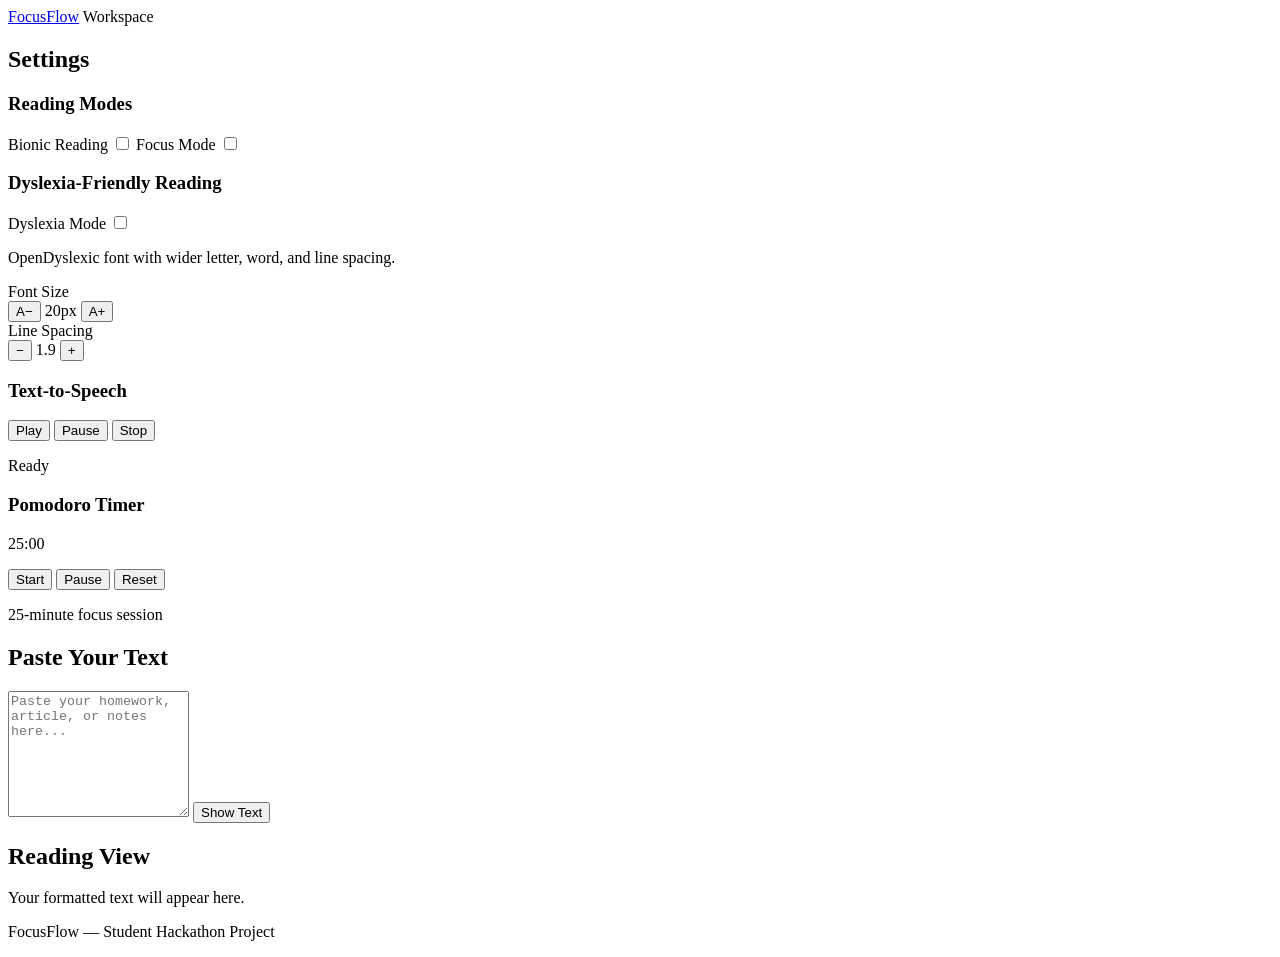
==== workspace.html @ e314cb2d "Add files via upload" ====
<!doctype html>
<html lang="en">
  <head>
    <meta charset="UTF-8" />
    <meta name="viewport" content="width=device-width, initial-scale=1.0" />
    <title>Workspace — FocusFlow</title>
    <link rel="stylesheet" href="css/fonts.css" />
    <link rel="stylesheet" href="css/style.css" />
    
  </head>
  <body class="workspace-page">
    <header class="site-header">
      <div class="container header-inner">
        <a href="index.html" class="logo">FocusFlow</a>
        <span class="header-label">Workspace</span>
      </div>
    </header>

    <main class="workspace-main container">
      <!-- Settings panel -->
      <aside class="settings-panel" id="settingsPanel">
        <h2>Settings</h2>

        <!-- Reading modes -->
        <div class="setting-group">
          <h3>Reading Modes</h3>

          <label class="toggle-row">
            <span>Bionic Reading</span>
            <input type="checkbox" id="bionicToggle" />
          </label>

          <label class="toggle-row">
            <span>Focus Mode</span>
            <input type="checkbox" id="focusToggle" />
          </label>
        </div>
        

        <!-- Dyslexia-friendly reading -->
        <div class="setting-group dyslexia-settings">
          <h3>Dyslexia-Friendly Reading</h3>

          <label class="toggle-row" for="dyslexiaToggle">
            <span>Dyslexia Mode</span>
            <span class="toggle-switch">
              <input
                type="checkbox"
                id="dyslexiaToggle"
                aria-label="Toggle dyslexia-friendly reading mode"
              />
              <span class="toggle-slider"></span>
            </span>
          </label>

          <p class="hint dyslexia-hint">
            OpenDyslexic font with wider letter, word, and line spacing.
          </p>

          <div class="dyslexia-controls">
            <div class="control-row">
              <span class="control-label">Font Size</span>
              <div class="stepper-controls">
                <button
                  type="button"
                  class="btn btn-small"
                  id="fontDecrease"
                  aria-label="Decrease font size"
                >
                  A−
                </button>
                <span id="fontSizeLabel">20px</span>
                <button
                  type="button"
                  class="btn btn-small"
                  id="fontIncrease"
                  aria-label="Increase font size"
                >
                  A+
                </button>
              </div>
            </div>

            <div class="control-row">
              <span class="control-label">Line Spacing</span>
              <div class="stepper-controls">
                <button
                  type="button"
                  class="btn btn-small"
                  id="lineDecrease"
                  aria-label="Decrease line spacing"
                >
                  −
                </button>
                <span id="lineSpacingLabel">1.9</span>
                <button
                  type="button"
                  class="btn btn-small"
                  id="lineIncrease"
                  aria-label="Increase line spacing"
                >
                  +
                </button>
              </div>
            </div>
          </div>
        </div>

        <!-- Text-to-speech -->
        <div class="setting-group">
          <h3>Text-to-Speech</h3>
          <div class="button-row">
            <button type="button" class="btn btn-small" id="ttsPlay">
              Play
            </button>
            <button type="button" class="btn btn-small" id="ttsPause">
              Pause
            </button>
            <button type="button" class="btn btn-small" id="ttsStop">
              Stop
            </button>
          </div>
          <p class="hint" id="ttsStatus">Ready</p>
        </div>

        <!-- Pomodoro timer -->
        <div class="setting-group">
          <h3>Pomodoro Timer</h3>
          <p class="timer-display" id="timerDisplay">25:00</p>
          <div class="button-row">
            <button type="button" class="btn btn-small" id="timerStart">
              Start
            </button>
            <button type="button" class="btn btn-small" id="timerPause">
              Pause
            </button>
            <button type="button" class="btn btn-small" id="timerReset">
              Reset
            </button>
          </div>
          <p class="hint">25-minute focus session</p>
        </div>
      </aside>

      <!-- Main content area -->
      <div class="workspace-content">
        <!-- Text input -->
        <section class="panel input-panel">
          <label for="textInput">
            <h2>Paste Your Text</h2>
          </label>
          <textarea
            id="textInput"
            placeholder="Paste your homework, article, or notes here..."
            rows="8"
          ></textarea>
          <button type="button" class="btn btn-primary" id="applyText">
            Show Text
          </button>
        </section>

        <!-- Reading output -->
        <section class="panel output-panel">
          <h2>Reading View</h2>
          <div id="readingOutput" class="reading-output" aria-live="polite">
            <p class="placeholder-text">
              Your formatted text will appear here.
            </p>
          </div>
        </section>
      </div>
    </main>

    <footer class="site-footer workspace-footer">
      <div class="container">
        <p>FocusFlow — Student Hackathon Project</p>
      </div>
    </footer>

    <script src="js/workspace.js"></script>
  </body>
</html>
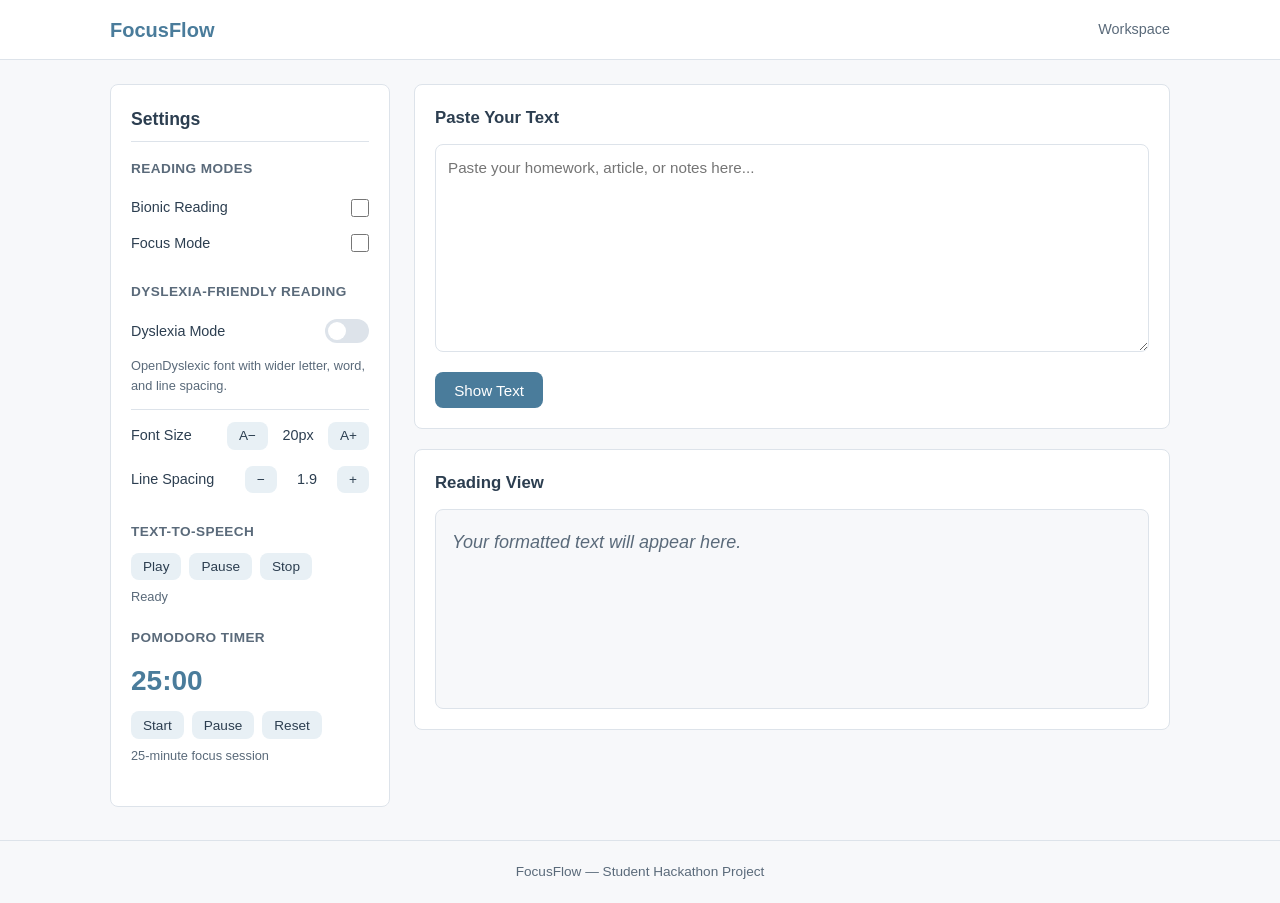
==== commit 7bf272f4: "Fix HTML encoding issues in workspace.html" ====
--- a/workspace.html
+++ b/workspace.html
@@ -4,8 +4,8 @@
     <meta charset="UTF-8" />
     <meta name="viewport" content="width=device-width, initial-scale=1.0" />
     <title>Workspace — FocusFlow</title>
-    <link rel="stylesheet" href="css/fonts.css" />
-    <link rel="stylesheet" href="css/style.css" />
+    <link rel="stylesheet" href="fonts.css" />
+    <link rel="stylesheet" href="style.css" />
     
   </head>
   <body class="workspace-page">
--- a/fonts.css
+++ b/fonts.css
@@ -0,0 +1,44 @@
+/* OpenDyslexic Font */
+
+@font-face {
+  font-family: "OpenDyslexic";
+  font-style: normal;
+  font-weight: 400;
+  font-display: swap;
+  src: url("https://cdn.jsdelivr.net/npm/@fontsource/opendyslexic@5.0.0/files/opendyslexic-latin-400-normal.woff2")
+    format("woff2");
+}
+
+@font-face {
+  font-family: "OpenDyslexic";
+  font-style: normal;
+  font-weight: 700;
+  font-display: swap;
+  src: url("https://cdn.jsdelivr.net/npm/@fontsource/opendyslexic@5.0.0/files/opendyslexic-latin-700-normal.woff2")
+    format("woff2");
+}
+
+/* Dyslexia Reading Mode */
+
+.dyslexia-mode {
+  font-family: "OpenDyslexic", Arial, sans-serif;
+  font-size: 1.25rem;
+  line-height: 2;
+  letter-spacing: 0.06em;
+  word-spacing: 0.15em;
+  max-width: 65ch;
+  color: #222;
+}
+
+/* Optional: Improve readability further */
+
+.dyslexia-mode p {
+  margin-bottom: 1.5rem;
+}
+
+.dyslexia-mode h1,
+.dyslexia-mode h2,
+.dyslexia-mode h3 {
+  font-family: "OpenDyslexic", Arial, sans-serif;
+  line-height: 1.6;
+}
--- a/style.css
+++ b/style.css
@@ -0,0 +1,544 @@
+
+*,
+*::before,
+*::after {
+  box-sizing: border-box;
+  margin: 0;
+  padding: 0;
+}
+
+:root {
+  --color-bg: #f7f8fa;
+  --color-surface: #ffffff;
+  --color-text: #2c3e50;
+  --color-text-light: #5a6a7a;
+  --color-primary: #4a7c9b;
+  --color-primary-dark: #3a6580;
+  --color-border: #dde3ea;
+  --color-accent: #e8f0f5;
+  --font-main: "Segoe UI", Tahoma, Geneva, Verdana, sans-serif;
+  --font-dyslexic: "OpenDyslexic", "Segoe UI", sans-serif;
+  --reading-font-size: 18px;
+  --reading-line-height: 1.8;
+  --dyslexia-letter-spacing: 0.06em;
+  --dyslexia-word-spacing: 0.15em;
+  --radius: 8px;
+  --spacing: 1rem;
+}
+
+body {
+  font-family: var(--font-main);
+  color: var(--color-text);
+  background-color: var(--color-bg);
+  line-height: 1.6;
+}
+
+.container {
+  max-width: 1100px;
+  margin: 0 auto;
+  padding: 0 1.25rem;
+}
+
+a {
+  color: var(--color-primary);
+  text-decoration: none;
+}
+
+a:hover {
+  text-decoration: underline;
+}
+
+/* ===== Header ===== */
+.site-header {
+  background: var(--color-surface);
+  border-bottom: 1px solid var(--color-border);
+  padding: 0.85rem 0;
+}
+
+.header-inner {
+  display: flex;
+  align-items: center;
+  justify-content: space-between;
+}
+
+.logo {
+  font-size: 1.25rem;
+  font-weight: 700;
+  color: var(--color-primary);
+  text-decoration: none;
+}
+
+.logo:hover {
+  text-decoration: none;
+}
+
+.header-label {
+  color: var(--color-text-light);
+  font-size: 0.9rem;
+}
+
+/* ===== Buttons ===== */
+.btn {
+  display: inline-block;
+  padding: 0.6rem 1.2rem;
+  border: none;
+  border-radius: var(--radius);
+  font-size: 0.95rem;
+  font-family: inherit;
+  cursor: pointer;
+  background: var(--color-accent);
+  color: var(--color-text);
+  transition: background 0.15s;
+}
+
+.btn:hover {
+  background: var(--color-border);
+}
+
+.btn-primary {
+  background: var(--color-primary);
+  color: #fff;
+}
+
+.btn-primary:hover {
+  background: var(--color-primary-dark);
+}
+
+.btn-small {
+  padding: 0.4rem 0.75rem;
+  font-size: 0.85rem;
+}
+
+/* ===== Landing Page ===== */
+.hero {
+  padding: 3.5rem 0 3rem;
+  text-align: center;
+}
+
+.hero h1 {
+  font-size: 2.2rem;
+  margin-bottom: 1rem;
+  color: var(--color-text);
+}
+
+.hero-text {
+  max-width: 600px;
+  margin: 0 auto 1.5rem;
+  color: var(--color-text-light);
+  font-size: 1.05rem;
+}
+
+.section {
+  padding: 2.5rem 0;
+}
+
+.section-alt {
+  background: var(--color-surface);
+  border-top: 1px solid var(--color-border);
+  border-bottom: 1px solid var(--color-border);
+}
+
+.section h2 {
+  font-size: 1.5rem;
+  margin-bottom: 1rem;
+}
+
+.section p {
+  color: var(--color-text-light);
+  margin-bottom: 0.75rem;
+  max-width: 700px;
+}
+
+.feature-grid {
+  display: grid;
+  grid-template-columns: repeat(auto-fill, minmax(260px, 1fr));
+  gap: 1rem;
+  margin-top: 1.5rem;
+}
+
+.feature-card {
+  background: var(--color-surface);
+  border: 1px solid var(--color-border);
+  border-radius: var(--radius);
+  padding: 1.25rem;
+}
+
+.feature-card h3 {
+  font-size: 1rem;
+  margin-bottom: 0.5rem;
+  color: var(--color-primary);
+}
+
+.feature-card p {
+  font-size: 0.9rem;
+  margin-bottom: 0;
+}
+
+.cta-section {
+  text-align: center;
+  padding: 3rem 0;
+}
+
+.cta-section h2 {
+  margin-bottom: 0.5rem;
+}
+
+.cta-section p {
+  margin: 0 auto 1.25rem;
+}
+
+/* ===== Footer ===== */
+.site-footer {
+  border-top: 1px solid var(--color-border);
+  padding: 1.25rem 0;
+  text-align: center;
+  color: var(--color-text-light);
+  font-size: 0.85rem;
+}
+
+/* ===== Workspace Layout ===== */
+.workspace-main {
+  display: grid;
+  grid-template-columns: 280px 1fr;
+  gap: 1.5rem;
+  padding-top: 1.5rem;
+  padding-bottom: 2rem;
+  min-height: calc(100vh - 120px);
+}
+
+.workspace-content {
+  display: flex;
+  flex-direction: column;
+  gap: 1.25rem;
+}
+
+/* Settings panel */
+.settings-panel {
+  background: var(--color-surface);
+  border: 1px solid var(--color-border);
+  border-radius: var(--radius);
+  padding: 1.25rem;
+  height: fit-content;
+  position: sticky;
+  top: 1rem;
+}
+
+.settings-panel h2 {
+  font-size: 1.1rem;
+  margin-bottom: 1rem;
+  padding-bottom: 0.5rem;
+  border-bottom: 1px solid var(--color-border);
+}
+
+.setting-group {
+  margin-bottom: 1.25rem;
+}
+
+.setting-group h3 {
+  font-size: 0.85rem;
+  text-transform: uppercase;
+  letter-spacing: 0.03em;
+  color: var(--color-text-light);
+  margin-bottom: 0.6rem;
+}
+
+.toggle-row {
+  display: flex;
+  align-items: center;
+  justify-content: space-between;
+  padding: 0.4rem 0;
+  font-size: 0.9rem;
+  cursor: pointer;
+}
+
+.toggle-row input[type="checkbox"] {
+  width: 18px;
+  height: 18px;
+  cursor: pointer;
+}
+
+/* Simple toggle switch for dyslexia mode */
+.toggle-switch {
+  position: relative;
+  display: inline-block;
+  width: 44px;
+  height: 24px;
+  flex-shrink: 0;
+}
+
+.toggle-switch input {
+  opacity: 0;
+  width: 0;
+  height: 0;
+  position: absolute;
+}
+
+.toggle-slider {
+  position: absolute;
+  inset: 0;
+  background: var(--color-border);
+  border-radius: 24px;
+  cursor: pointer;
+  transition: background 0.15s;
+}
+
+.toggle-slider::before {
+  content: "";
+  position: absolute;
+  width: 18px;
+  height: 18px;
+  left: 3px;
+  top: 3px;
+  background: #fff;
+  border-radius: 50%;
+  transition: transform 0.15s;
+}
+
+.toggle-switch input:checked + .toggle-slider {
+  background: var(--color-primary);
+}
+
+.toggle-switch input:focus-visible + .toggle-slider {
+  outline: 2px solid var(--color-primary);
+  outline-offset: 2px;
+}
+
+.toggle-switch input:checked + .toggle-slider::before {
+  transform: translateX(20px);
+}
+
+.dyslexia-hint {
+  margin-top: 0.35rem;
+  margin-bottom: 0.75rem;
+}
+
+.dyslexia-controls {
+  padding-top: 0.25rem;
+  border-top: 1px solid var(--color-border);
+}
+
+.control-row {
+  display: flex;
+  align-items: center;
+  justify-content: space-between;
+  gap: 0.5rem;
+  padding: 0.5rem 0;
+}
+
+.control-label {
+  font-size: 0.9rem;
+}
+
+.stepper-controls {
+  display: flex;
+  align-items: center;
+  gap: 0.5rem;
+}
+
+.stepper-controls span {
+  font-size: 0.9rem;
+  min-width: 44px;
+  text-align: center;
+  font-variant-numeric: tabular-nums;
+}
+
+.font-size-controls {
+  display: flex;
+  align-items: center;
+  gap: 0.75rem;
+}
+
+.font-size-controls span {
+  font-size: 0.9rem;
+  min-width: 40px;
+  text-align: center;
+}
+
+.button-row {
+  display: flex;
+  gap: 0.5rem;
+  flex-wrap: wrap;
+}
+
+.hint {
+  font-size: 0.8rem;
+  color: var(--color-text-light);
+  margin-top: 0.4rem;
+}
+
+.timer-display {
+  font-size: 1.75rem;
+  font-weight: 700;
+  font-variant-numeric: tabular-nums;
+  color: var(--color-primary);
+  margin-bottom: 0.5rem;
+}
+
+/* Panels */
+.panel {
+  background: var(--color-surface);
+  border: 1px solid var(--color-border);
+  border-radius: var(--radius);
+  padding: 1.25rem;
+}
+
+.panel h2 {
+  font-size: 1.05rem;
+  margin-bottom: 0.75rem;
+}
+
+.input-panel textarea {
+  width: 100%;
+  padding: 0.75rem;
+  border: 1px solid var(--color-border);
+  border-radius: var(--radius);
+  font-family: inherit;
+  font-size: 0.95rem;
+  line-height: 1.5;
+  resize: vertical;
+  margin-bottom: 0.75rem;
+}
+
+.input-panel textarea:focus {
+  outline: 2px solid var(--color-primary);
+  outline-offset: 1px;
+}
+
+/* Reading output area */
+.reading-output {
+  min-height: 200px;
+  padding: 1rem;
+  border: 1px solid var(--color-border);
+  border-radius: var(--radius);
+  background: var(--color-bg);
+  font-size: var(--reading-font-size, 18px);
+  line-height: var(--reading-line-height, 1.8);
+  font-family: var(--font-main);
+  color: var(--color-text);
+  text-align: left;
+  overflow-wrap: break-word;
+}
+
+.reading-output .placeholder-text {
+  color: var(--color-text-light);
+  font-style: italic;
+}
+
+.reading-output .reading-paragraph {
+  margin-bottom: 1.1em;
+}
+
+.reading-output .reading-paragraph:last-child {
+  margin-bottom: 0;
+}
+
+/* Bionic reading — bold first part of words */
+.reading-output .bionic-bold {
+  font-weight: 700;
+}
+
+.reading-output .bionic-normal {
+  font-weight: 400;
+}
+
+/*
+  Dyslexia-friendly reading mode
+  - OpenDyslexic: bottom-weighted, rounded letters (b/d, p/q, n/u stay distinct)
+  - Wider tracking so eyes move line-by-line more easily
+  - Soft background and strong contrast for long sessions
+*/
+.reading-output.dyslexia-mode {
+  font-family: var(--font-dyslexic);
+  font-weight: 400;
+  font-size: var(--reading-font-size, 20px);
+  line-height: var(--reading-line-height, 1.9);
+  letter-spacing: var(--dyslexia-letter-spacing, 0.06em);
+  word-spacing: var(--dyslexia-word-spacing, 0.15em);
+  color: #1a2d3d;
+  background-color: #faf8f5;
+  padding: 1.5rem 1.75rem;
+  max-width: 68ch;
+  border-color: #e5e0d8;
+  -webkit-font-smoothing: antialiased;
+  text-rendering: optimizeLegibility;
+  font-variant-ligatures: none;
+  hyphens: none;
+}
+
+.reading-output.dyslexia-mode .reading-paragraph {
+  margin-bottom: 1.35em;
+}
+
+/* Use OpenDyslexic Bold for bionic emphasis — no thin decorative strokes */
+.reading-output.dyslexia-mode .bionic-bold {
+  font-weight: 700;
+}
+
+.reading-output.dyslexia-mode .bionic-normal {
+  font-weight: 400;
+}
+
+/* Focus mode — applied to whole workspace */
+body.focus-mode .settings-panel {
+  /* Keep settings visible but simpler */
+  opacity: 0.95;
+}
+
+body.focus-mode .input-panel {
+  display: none;
+}
+
+body.focus-mode .workspace-footer {
+  display: none;
+}
+
+body.focus-mode .reading-output {
+  font-size: calc(var(--reading-font-size, 18px) + 2px);
+  padding: 2rem;
+  max-width: 700px;
+  margin: 0 auto;
+}
+
+body.focus-mode .reading-output.dyslexia-mode {
+  line-height: calc(var(--reading-line-height, 1.9) + 0.1);
+  padding: 2.25rem 2rem;
+  max-width: 68ch;
+}
+
+body.focus-mode .output-panel {
+  border: none;
+  background: transparent;
+  box-shadow: none;
+}
+
+body.focus-mode .output-panel h2 {
+  text-align: center;
+  color: var(--color-text-light);
+  font-weight: 400;
+}
+
+body.focus-mode .workspace-content {
+  justify-content: center;
+}
+
+/* ===== Responsive ===== */
+@media (max-width: 768px) {
+  .workspace-main {
+    grid-template-columns: 1fr;
+  }
+
+  .settings-panel {
+    position: static;
+  }
+
+  .reading-output.dyslexia-mode {
+    padding: 1.25rem 1.1rem;
+    letter-spacing: 0.05em;
+    word-spacing: 0.12em;
+  }
+
+  .hero h1 {
+    font-size: 1.75rem;
+  }
+}
+
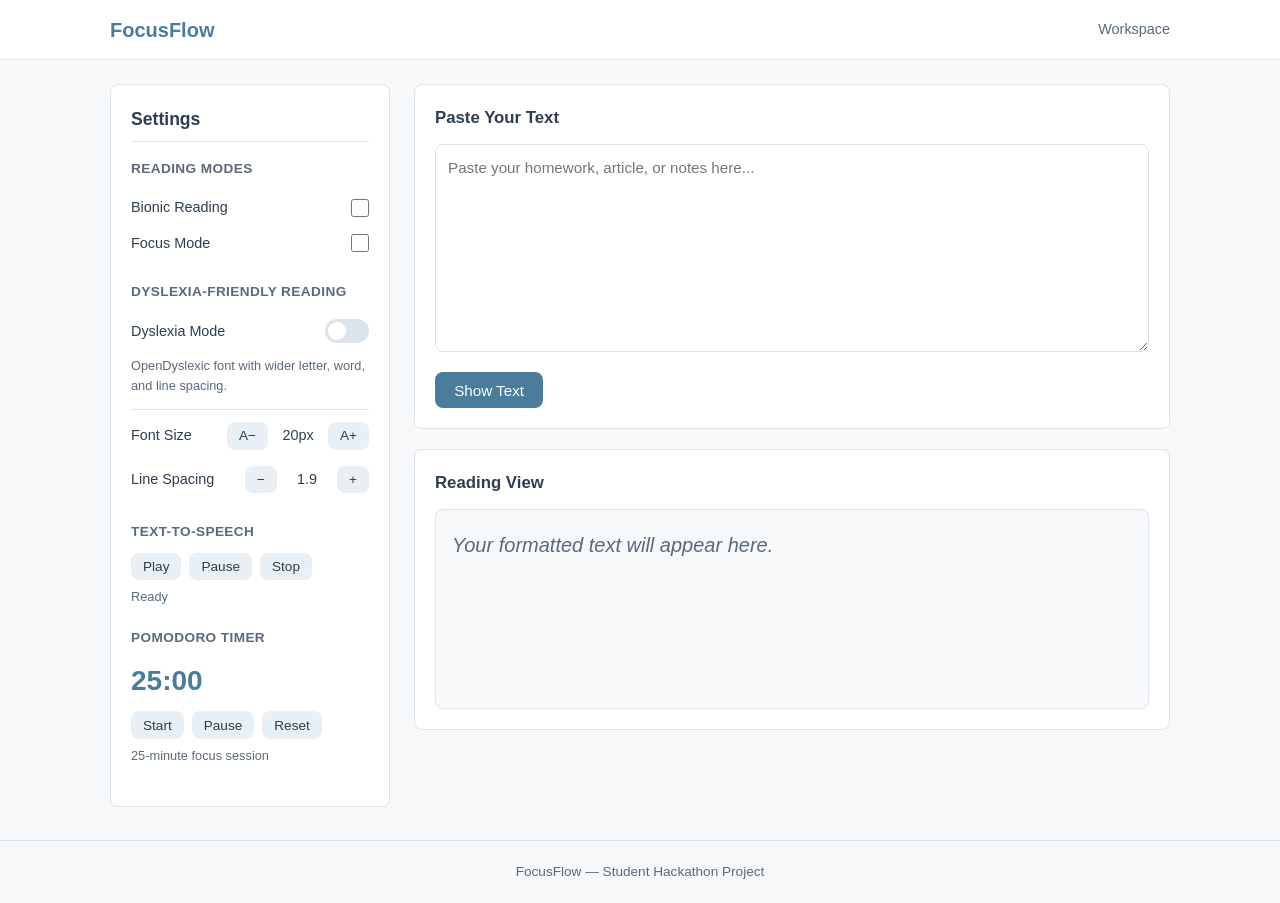
==== commit 9647851c: "Fix HTML formatting and structure" ====
--- a/workspace.html
+++ b/workspace.html
@@ -177,6 +177,6 @@
       </div>
     </footer>
 
-    <script src="js/workspace.js"></script>
+    <script src="workspace.js"></script>
   </body>
 </html>
